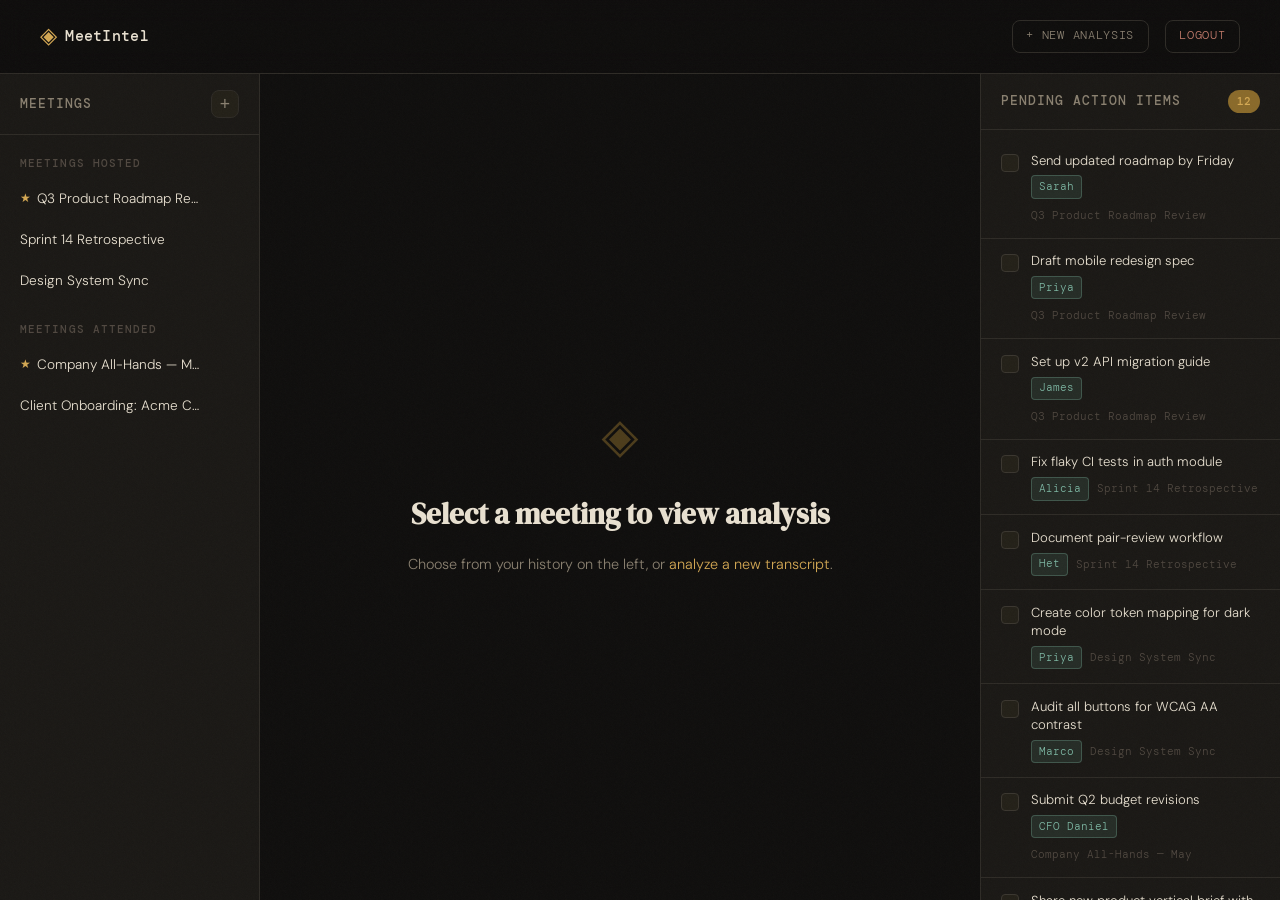
==== templates/dashboard.html @ 48244cc4 "feat: add 3-column dashboard with meeting sidebar, analysis panel, and pending actions" ====
<!DOCTYPE html>
<html lang="en">
<head>
  <meta charset="UTF-8" />
  <meta name="viewport" content="width=device-width, initial-scale=1.0" />
  <title>Dashboard — MeetIntel</title>
  <link rel="preconnect" href="https://fonts.googleapis.com">
  <link href="https://fonts.googleapis.com/css2?family=DM+Serif+Display:ital@0;1&family=DM+Mono:wght@400;500&family=DM+Sans:wght@300;400;500&display=swap" rel="stylesheet">
  <link rel="stylesheet" href="/static/style.css?v=9" />
</head>
<body class="dashboard-page">

  <div class="noise"></div>

  <!-- ── HEADER ── -->
  <header class="site-header">
    <div class="logo">
      <a href="/" style="text-decoration:none;display:flex;align-items:center;gap:0.5rem;color:inherit">
        <span class="logo-mark">◈</span>
        <span class="logo-text">MeetIntel</span>
      </a>
    </div>
    <div class="header-actions">
      <a href="/" class="new-btn">+ New Analysis</a>
      <a href="/logout" class="new-btn" style="color:var(--accent3)">Logout</a>
    </div>
  </header>

  <!-- ── 3-COLUMN LAYOUT ── -->
  <div class="db-layout">

    <!-- LEFT: Meeting History Sidebar -->
    <aside class="db-sidebar" id="db-sidebar">
      <div class="db-sidebar-head">
        <h3 class="db-sidebar-title">Meetings</h3>
        <button class="db-sidebar-new-btn" title="New Analysis" onclick="window.location.href='/'">+</button>
      </div>

      <div class="db-sidebar-scroll">
        <!-- Hosted -->
        <div class="db-sidebar-section">
          <h4 class="db-sidebar-label">Meetings Hosted</h4>
          <ul class="db-meeting-list" id="meetings-hosted"></ul>
        </div>

        <!-- Attended -->
        <div class="db-sidebar-section">
          <h4 class="db-sidebar-label">Meetings Attended</h4>
          <ul class="db-meeting-list" id="meetings-attended"></ul>
        </div>
      </div>
    </aside>

    <!-- CENTER: Analysis View -->
    <main class="db-center" id="db-center">

      <!-- Empty state (default) -->
      <div class="db-empty-state" id="db-empty-state">
        <div class="db-empty-icon">◈</div>
        <h2 class="db-empty-title">Select a meeting to view analysis</h2>
        <p class="db-empty-sub">Choose from your history on the left, or <a href="/">analyze a new transcript</a>.</p>
      </div>

      <!-- Active meeting analysis (hidden by default) -->
      <div class="db-analysis" id="db-analysis" hidden>

        <div class="db-analysis-header">
          <h2 class="db-analysis-meeting-title" id="db-analysis-title">—</h2>
          <div class="db-analysis-meta" id="db-analysis-meta"></div>
        </div>

        <!-- Reuses the exact results-layout structure -->
        <div class="db-analysis-body">

          <div class="db-analysis-left">
            <section class="dash-section">
              <h2 class="section-title"><span class="section-icon">🎤</span> Speakers</h2>
              <div class="speakers-grid" id="db-speakers-grid"></div>
              <div class="speaker-actions-footer">
                <button class="email-speakers-btn" id="db-email-speakers-btn">
                  <div class="btn-progress-fill" id="db-email-btn-progress"></div>
                  <span class="btn-text">Email Speakers</span>
                </button>
              </div>
              <div class="section-divider"></div>
            </section>

            <section class="dash-section">
              <h2 class="section-title"><span class="section-icon">💡</span> Key Topics</h2>
              <div class="topics-wrap" id="db-topics-wrap"></div>
              <div class="section-divider"></div>
            </section>

            <section class="dash-section">
              <h2 class="section-title"><span class="section-icon">✅</span> Decisions Made</h2>
              <div class="decision-list" id="db-decision-list"></div>
              <div class="section-divider"></div>
            </section>

            <section class="dash-section">
              <h2 class="section-title"><span class="section-icon">📋</span> Action Items</h2>
              <div class="action-table-wrap">
                <table class="action-table" id="db-action-table">
                  <thead>
                    <tr><th>#</th><th>Task</th><th>Owner</th><th>Deadline</th></tr>
                  </thead>
                  <tbody id="db-action-tbody"></tbody>
                </table>
              </div>
            </section>
          </div>

          <div class="db-analysis-right">
            <div class="viz-panel" id="db-viz-panel">
              <div class="viz-header">
                <h2 class="section-title" style="margin:0"><span class="section-icon">🔍</span> Highlighted Transcript</h2>
                <div class="viz-legend">
                  <span class="legend-dot speaker-dot"></span>speaker
                  <span class="legend-dot topic-dot"></span>decision
                  <span class="legend-dot decision-dot"></span>action item
                  <span class="legend-dot action-dot"></span>topic
                </div>
              </div>
              <iframe id="db-viz-frame" class="viz-frame"
                srcdoc="<p style='padding:2rem;color:#888;font-family:sans-serif'>Select a meeting to view its highlighted transcript.</p>"></iframe>
            </div>
          </div>

        </div>
      </div>
    </main>

    <!-- RIGHT: Pending Action Items -->
    <aside class="db-actions-panel" id="db-actions-panel">
      <div class="db-actions-head">
        <h3 class="db-sidebar-title">Pending Action Items</h3>
        <span class="db-actions-count" id="db-actions-count">0</span>
      </div>
      <div class="db-actions-scroll" id="db-actions-list">
        <!-- Populated by JS -->
      </div>
    </aside>

  </div>

  <!-- Info Modal -->
  <div class="modal-overlay" id="info-modal-overlay" hidden>
    <div class="email-modal" style="max-width:380px">
      <div class="modal-header">
        <h3>Meeting Info</h3>
        <button class="close-modal" id="close-info-modal">&times;</button>
      </div>
      <div id="info-modal-body" style="font-size:0.88rem;color:var(--text-muted);line-height:1.8"></div>
    </div>
  </div>

  <!-- Toast -->
  <div id="toast" class="toast" hidden></div>

  <script src="/static/dashboard.js?v=1"></script>
</body>
</html>
---- static/style.css ----
/* ============================================================
   MeetIntel — style.css
   Aesthetic: editorial dark, warm ink tones, refined monospace
   ============================================================ */

:root {
  --bg: #0f0e0d;
  --surface: #1a1815;
  --surface2: #232018;
  --border: #2e2b26;
  --border-light: #3a362f;
  --text: #e8e0d0;
  --text-muted: #8a8070;
  --text-dim: #504840;
  --accent: #d4a853;
  --accent-dim: #8a6a2a;
  --accent2: #7eb8a4;
  --accent3: #c17a6a;
  --accent4: #8a9fc4;
  --font-display: 'DM Serif Display', Georgia, serif;
  --font-body: 'DM Sans', system-ui, sans-serif;
  --font-mono: 'DM Mono', 'Courier New', monospace;
  --radius: 8px;
  --radius-lg: 16px;
}

*,
*::before,
*::after {
  box-sizing: border-box;
  margin: 0;
  padding: 0;
}

html {
  font-size: 16px;
}

body {
  background: var(--bg);
  color: var(--text);
  font-family: var(--font-body);
  font-weight: 300;
  line-height: 1.6;
  min-height: 100vh;
  position: relative;
  overflow-x: hidden;
}

/* Noise texture overlay */
.noise {
  pointer-events: none;
  position: fixed;
  inset: 0;
  z-index: 9999;
  opacity: 0.03;
  background-image: url("data:image/svg+xml,%3Csvg viewBox='0 0 256 256' xmlns='http://www.w3.org/2000/svg'%3E%3Cfilter id='noise'%3E%3CfeTurbulence type='fractalNoise' baseFrequency='0.9' numOctaves='4' stitchTiles='stitch'/%3E%3C/filter%3E%3Crect width='100%25' height='100%25' filter='url(%23noise)'/%3E%3C/svg%3E");
  background-size: 128px 128px;
}

/* ---- HEADER ---- */
.site-header {
  display: flex;
  align-items: center;
  justify-content: space-between;
  padding: 1.25rem 2.5rem;
  border-bottom: 1px solid var(--border);
  background: rgba(15, 14, 13, 0.85);
  backdrop-filter: blur(12px);
  position: sticky;
  top: 0;
  z-index: 100;
}

.logo {
  display: flex;
  align-items: center;
  gap: 0.6rem;
}

.logo-mark {
  font-size: 1.4rem;
  color: var(--accent);
  line-height: 1;
}

.logo-text {
  font-family: var(--font-mono);
  font-size: 0.95rem;
  font-weight: 500;
  letter-spacing: 0.02em;
  color: var(--text);
}

.header-tag {
  font-family: var(--font-mono);
  font-size: 0.7rem;
  color: var(--text-muted);
  letter-spacing: 0.08em;
  border: 1px solid var(--border);
  padding: 0.2rem 0.6rem;
  border-radius: 20px;
}

.header-actions {
  display: flex;
  align-items: center;
  gap: 1rem;
}

/* ---- HERO / INPUT PAGE ---- */
.hero {
  max-width: 900px;
  margin: 0 auto;
  padding: 5rem 2rem 4rem;
  display: grid;
  grid-template-columns: 1fr 1.4fr;
  gap: 4rem;
  align-items: start;
}

.hero-text h1 {
  font-family: var(--font-display);
  font-size: 3.2rem;
  line-height: 1.15;
  color: var(--text);
  margin-bottom: 1.2rem;
}

.hero-text h1 em {
  font-style: italic;
  color: var(--accent);
}

.subtitle {
  color: var(--text-muted);
  font-size: 0.95rem;
  line-height: 1.7;
}

/* Input Card */
.input-card {
  background: var(--surface);
  border: 1px solid var(--border);
  border-radius: var(--radius-lg);
  overflow: hidden;
}

/* Tabs */
.tab-bar {
  display: flex;
  border-bottom: 1px solid var(--border);
}

.tab {
  flex: 1;
  padding: 0.85rem 1rem;
  background: none;
  border: none;
  color: var(--text-muted);
  font-family: var(--font-mono);
  font-size: 0.78rem;
  letter-spacing: 0.06em;
  cursor: pointer;
  transition: all 0.2s;
  text-transform: uppercase;
}

.tab:hover {
  color: var(--text);
  background: var(--surface2);
}

.tab.active {
  color: var(--accent);
  background: var(--surface2);
  border-bottom: 2px solid var(--accent);
}

/* Tab panels */
.tab-panel {
  display: none;
  padding: 1.25rem;
}

.tab-panel.active {
  display: block;
}

/* Textarea */
textarea {
  width: 100%;
  height: 260px;
  background: var(--bg);
  border: 1px solid var(--border);
  border-radius: var(--radius);
  color: var(--text);
  font-family: var(--font-mono);
  font-size: 0.8rem;
  line-height: 1.7;
  padding: 1rem;
  resize: vertical;
  outline: none;
  transition: border-color 0.2s;
}

textarea:focus {
  border-color: var(--accent-dim);
}

textarea::placeholder {
  color: var(--text-dim);
}

.char-count {
  text-align: right;
  font-family: var(--font-mono);
  font-size: 0.7rem;
  color: var(--text-dim);
  margin-top: 0.4rem;
}

/* Drop zone */
.drop-zone {
  border: 2px dashed var(--border-light);
  border-radius: var(--radius);
  padding: 3rem 1.5rem;
  text-align: center;
  cursor: pointer;
  transition: all 0.2s;
  min-height: 240px;
  display: flex;
  flex-direction: column;
  align-items: center;
  justify-content: center;
  gap: 0.5rem;
}

.drop-zone:hover,
.drop-zone.drag-over {
  border-color: var(--accent);
  background: rgba(212, 168, 83, 0.04);
}

.drop-icon {
  font-size: 2rem;
  opacity: 0.4;
}

.drop-label {
  font-size: 0.9rem;
  color: var(--text-muted);
}

.drop-sub {
  font-size: 0.8rem;
  color: var(--text-dim);
}

.file-link {
  color: var(--accent);
  cursor: pointer;
  text-decoration: underline;
}

.file-selected {
  font-family: var(--font-mono);
  font-size: 0.75rem;
  color: var(--accent2);
  margin-top: 0.5rem;
}

/* Analyze button */
.analyze-btn {
  display: flex;
  align-items: center;
  justify-content: center;
  gap: 0.5rem;
  width: calc(100% - 2.5rem);
  margin: 0 1.25rem 1.25rem;
  padding: 0.9rem;
  position: relative;
  overflow: hidden;
  z-index: 1;
  background: var(--accent);
  color: #0f0e0d;
  border: none;
  border-radius: var(--radius);
  font-family: var(--font-mono);
  font-size: 0.82rem;
  font-weight: 500;
  letter-spacing: 0.06em;
  text-transform: uppercase;
  cursor: pointer;
  transition: opacity 0.2s, transform 0.15s;
}

.progress-percent {
  display: inline-block;
  min-width: 2.2em;
  text-align: right;
  font-weight: 600;
}

.btn-progress-fill {
  position: absolute;
  top: 0;
  left: 0;
  height: 100%;
  width: 0%;
  background: var(--accent); /* Solid bright gold fill */
  transition: width 0.4s ease;
  z-index: 0;
}

.btn-text,
.btn-spinner {
  position: relative;
  z-index: 2;
}

.analyze-btn:hover {
  opacity: 0.88;
  transform: translateY(-1px);
}

.analyze-btn:active {
  transform: translateY(0);
}

.analyze-btn:disabled {
  opacity: 0.4;
  cursor: not-allowed;
  transform: none;
}

.analyze-btn.is-loading:disabled {
  opacity: 1; /* Stops fading when analyzing */
  background: var(--accent-dim); /* Dark solid gold empty track */
}

/* Spinner */
.spinner {
  display: inline-block;
  width: 14px;
  height: 14px;
  border: 2px solid rgba(0, 0, 0, 0.2);
  border-top-color: #0f0e0d;
  border-radius: 50%;
  animation: spin 0.7s linear infinite;
}

@keyframes spin {
  to {
    transform: rotate(360deg);
  }
}

/* Error box */
.error-box {
  margin: 0 1.25rem 1.25rem;
  padding: 0.75rem 1rem;
  background: rgba(193, 122, 106, 0.1);
  border: 1px solid var(--accent3);
  border-radius: var(--radius);
  color: var(--accent3);
  font-size: 0.82rem;
  font-family: var(--font-mono);
}

/* Footer */
.site-footer {
  text-align: center;
  padding: 2rem;
  color: var(--text-dim);
  font-family: var(--font-mono);
  font-size: 0.72rem;
  letter-spacing: 0.06em;
  border-top: 1px solid var(--border);
  margin-top: 4rem;
}

/* ============================================================
   RESULTS PAGE
   ============================================================ */

body.results-page {
  display: flex;
  flex-direction: column;
  height: 100vh;
  overflow: hidden;
}

.results-layout {
  display: grid;
  grid-template-columns: 1fr 1fr;
  flex: 1;
  overflow: hidden;
  gap: 0;
}

/* Dashboard (left) */
.dashboard {
  overflow-y: auto;
  padding: 2rem;
  border-right: 1px solid var(--border);
  display: flex;
  flex-direction: column;
  gap: 2rem;
}

.dash-section {
  animation: fadeUp 0.4s ease both;
}

@keyframes fadeUp {
  from {
    opacity: 0;
    transform: translateY(12px);
  }

  to {
    opacity: 1;
    transform: translateY(0);
  }
}

.dash-section:nth-child(1) {
  animation-delay: 0.05s;
}

.dash-section:nth-child(2) {
  animation-delay: 0.1s;
}

.dash-section:nth-child(3) {
  animation-delay: 0.15s;
}

.dash-section:nth-child(4) {
  animation-delay: 0.2s;
}

.section-title {
  font-family: var(--font-mono);
  font-size: 0.75rem;
  font-weight: 500;
  letter-spacing: 0.1em;
  text-transform: uppercase;
  color: var(--text-muted);
  margin-bottom: 1rem;
  display: flex;
  align-items: center;
  gap: 0.5rem;
}

/* Speakers */
.speakers-grid {
  display: grid;
  grid-template-columns: repeat(auto-fill, minmax(160px, 1fr));
  gap: 0.75rem;
}

.speaker-card {
  background: var(--surface);
  border: 1px solid var(--border);
  border-radius: var(--radius);
  padding: 1rem;
  transition: border-color 0.2s;
}

.speaker-card:hover {
  border-color: var(--border-light);
}

.speaker-name {
  font-family: var(--font-mono);
  font-size: 0.9rem;
  font-weight: 500;
  color: var(--accent);
  margin-bottom: 0.3rem;
}

.speaker-role {
  font-size: 0.75rem;
  color: var(--text-muted);
  margin-bottom: 0.4rem;
  text-transform: capitalize;
}

.speaker-count {
  font-family: var(--font-mono);
  font-size: 0.7rem;
  color: var(--text-dim);
}

/* Topics */
.topics-wrap {
  display: flex;
  flex-wrap: wrap;
  gap: 0.5rem;
}

.topics-more-btn.inline {
  background: none;
  border: none;
  color: var(--accent);
  font-family: var(--font-mono);
  font-size: 0.75rem;
  cursor: pointer;
  padding: 0 0.2rem;
  margin: 0;
  letter-spacing: 0.04em;
  text-decoration: none;
  align-self: center;
}

.topics-more-btn.inline:hover {
  opacity: 0.75;
}

.topic-chip {
  background: var(--surface2);
  border: 1px solid var(--border);
  border-radius: 20px;
  padding: 0.3rem 0.85rem;
  font-size: 0.8rem;
  color: var(--text);
  transition: all 0.2s;
}

.topic-chip:hover {
  border-color: var(--accent2);
  color: var(--accent2);
}

.topic-chip.high {
  border-color: var(--accent-dim);
  color: var(--accent);
}

/* Decisions */
.decision-list {
  display: flex;
  flex-direction: column;
  gap: 0.6rem;
}

.decision-item {
  background: var(--surface);
  border-left: 3px solid var(--accent2);
  border-radius: 0 var(--radius) var(--radius) 0;
  padding: 0.75rem 1rem;
}

.decision-text {
  font-size: 0.88rem;
  color: var(--text);
  margin-bottom: 0.25rem;
}

.decision-meta {
  font-family: var(--font-mono);
  font-size: 0.7rem;
  color: var(--text-muted);
}

/* Action Items Table */
.action-table-wrap {
  overflow-x: auto;
  border: 1px solid var(--border);
  border-radius: var(--radius);
}

.action-table {
  width: 100%;
  border-collapse: collapse;
  font-size: 0.82rem;
}

.action-table th {
  font-family: var(--font-mono);
  font-size: 0.68rem;
  letter-spacing: 0.08em;
  text-transform: uppercase;
  color: var(--text-muted);
  padding: 0.65rem 1rem;
  text-align: left;
  background: var(--surface2);
  border-bottom: 1px solid var(--border);
}

.action-table td {
  padding: 0.7rem 1rem;
  border-bottom: 1px solid var(--border);
  vertical-align: top;
  color: var(--text);
}

.action-table tr:last-child td {
  border-bottom: none;
}

.action-table tr:hover td {
  background: var(--surface2);
}

.action-table td:first-child {
  font-family: var(--font-mono);
  color: var(--text-dim);
  width: 2.5rem;
}

.owner-tag {
  display: inline-block;
  background: rgba(126, 184, 164, 0.12);
  border: 1px solid rgba(126, 184, 164, 0.3);
  border-radius: 4px;
  padding: 0.1rem 0.45rem;
  font-family: var(--font-mono);
  font-size: 0.7rem;
  color: var(--accent2);
}

.deadline-tag {
  display: inline-block;
  background: rgba(212, 168, 83, 0.1);
  border: 1px solid rgba(212, 168, 83, 0.25);
  border-radius: 4px;
  padding: 0.1rem 0.45rem;
  font-family: var(--font-mono);
  font-size: 0.7rem;
  color: var(--accent);
}

/* Viz Panel (right) */
.viz-panel {
  display: flex;
  flex-direction: column;
  overflow: hidden;
  background: var(--surface);
}

.viz-header {
  padding: 1.25rem 1.5rem;
  border-bottom: 1px solid var(--border);
  display: flex;
  align-items: center;
  justify-content: space-between;
  flex-shrink: 0;
}

.viz-legend {
  display: flex;
  align-items: center;
  gap: 0.75rem;
  font-family: var(--font-mono);
  font-size: 0.68rem;
  color: var(--text-muted);
}

.legend-dot {
  display: inline-block;
  width: 8px;
  height: 8px;
  border-radius: 50%;
  margin-right: 0.25rem;
}

.speaker-dot {
  background: var(--accent);
}

.topic-dot {
  background: var(--accent2);
}

.decision-dot {
  background: var(--accent4);
}

.action-dot {
  background: var(--accent3);
}

.viz-frame {
  flex: 1;
  border: none;
  background: #fff;
  width: 100%;
}

/* Header action buttons */
.export-btn,
.new-btn {
  font-family: var(--font-mono);
  font-size: 0.72rem;
  letter-spacing: 0.06em;
  text-transform: uppercase;
  text-decoration: none;
  padding: 0.4rem 0.85rem;
  border-radius: var(--radius);
  cursor: pointer;
  transition: all 0.2s;
}

.export-btn {
  background: var(--accent);
  color: #0f0e0d;
  border: none;
}

.export-btn:hover {
  opacity: 0.85;
}

.new-btn {
  background: none;
  color: var(--text-muted);
  border: 1px solid var(--border);
}

.new-btn:hover {
  color: var(--text);
  border-color: var(--border-light);
}

.entity-badge {
  font-family: var(--font-mono);
  font-size: 0.72rem;
  color: var(--accent2);
  letter-spacing: 0.05em;
}

/* Skeleton loaders */
.skeleton-card,
.skeleton-pill,
.skeleton-row {
  background: linear-gradient(90deg, var(--surface2) 25%, var(--surface) 50%, var(--surface2) 75%);
  background-size: 200% 100%;
  animation: shimmer 1.4s infinite;
  border-radius: var(--radius);
}

.skeleton-card {
  height: 80px;
}

.skeleton-pill {
  height: 30px;
  width: 100px;
  display: inline-block;
  border-radius: 20px;
  margin: 0.25rem;
}

.skeleton-row {
  height: 40px;
  margin-bottom: 0.5rem;
}

@keyframes shimmer {
  0% {
    background-position: 200% 0;
  }

  100% {
    background-position: -200% 0;
  }
}

/* Empty states */
.empty-state {
  color: var(--text-dim);
  font-size: 0.82rem;
  font-style: italic;
  padding: 0.5rem 0;
}

/* Responsive */
@media (max-width: 900px) {
  .hero {
    grid-template-columns: 1fr;
    padding: 3rem 1.5rem;
    gap: 2rem;
  }

  .results-layout {
    grid-template-columns: 1fr;
    height: auto;
    overflow: auto;
  }

  body.results-page {
    overflow: auto;
    height: auto;
  }

  .viz-frame {
    height: 500px;
  }
}

/* Email Button with Progress */
.email-speakers-btn {
  font-family: var(--font-mono);
  font-size: 0.77rem;
  letter-spacing: 0.06em;
  text-transform: uppercase;
  padding: 0; /* Padding handled by text wrapper for relative positioning */
  height: 38px;
  min-width: 160px;
  border-radius: var(--radius);
  cursor: pointer;
  transition: all 0.2s;
  display: flex;
  align-items: center;
  justify-content: center;
  gap: 0.4rem;
  position: relative;
  overflow: hidden;
  background: var(--surface2);
  color: var(--text-muted);
  border: 1px solid var(--border);
}

.email-speakers-btn:not(:disabled) {
  background: var(--accent2);
  color: #0f0e0d;
  border: none;
}

.email-speakers-btn .btn-text {
  position: relative;
  z-index: 2;
  padding: 0.4rem 0.85rem;
}

.email-speakers-btn .btn-progress-fill {
  position: absolute;
  top: 0;
  left: 0;
  height: 100%;
  width: 0%;
  background: var(--accent); /* Solid bright gold fill */
  transition: width 0.4s ease;
  z-index: 1;
}

/* Shimmer Animation for Progress Bar */
.email-speakers-btn.is-summarizing .btn-progress-fill::after {
  content: "";
  position: absolute;
  top: 0;
  left: 0;
  width: 100%;
  height: 100%;
  background: linear-gradient(
    90deg,
    rgba(255, 255, 255, 0) 0%,
    rgba(255, 255, 255, 0.3) 50%,
    rgba(255, 255, 255, 0) 100%
  );
  animation: shimmer-btn 1.5s infinite;
  z-index: 2;
}

@keyframes shimmer-btn {
  0% { transform: translateX(-100%); }
  100% { transform: translateX(100%); }
}

.email-speakers-btn:disabled {
  opacity: 0.5;
  cursor: not-allowed;
}

.email-speakers-btn.is-summarizing {
  opacity: 1 !important;
  background: var(--surface2) !important;
  border: 1px solid var(--border) !important;
  color: var(--text) !important;
}

.email-speakers-btn:disabled {
  opacity: 0.5;
  cursor: not-allowed;
}

/* Footer for speaker actions */
.speaker-actions-footer {
  display: flex;
  align-items: center;
  gap: 0.75rem;
  margin-top: 1.5rem;
  margin-bottom: 1.5rem;
}

/* Section divider */
.section-divider {
  height: 1px;
  background: var(--border);
  margin-top: 0.5rem;
  margin-bottom: 0;
}

/* Tooltip */
.info-tooltip {
  width: 18px;
  height: 18px;
  border-radius: 50%;
  border: 1px solid var(--text-dim);
  color: var(--text-dim);
  display: flex;
  align-items: center;
  justify-content: center;
  font-size: 0.7rem;
  cursor: help;
  position: relative;
  transition: opacity 0.2s;
}

.info-tooltip.hidden {
  display: none;
}

.info-tooltip:hover::after {
  content: attr(data-tooltip);
  position: absolute;
  top: 50%;
  left: calc(100% + 0.6rem);
  transform: translateY(-50%);
  width: 220px;
  background: var(--surface2);
  border: 1px solid var(--border-light);
  color: var(--text);
  padding: 0.6rem;
  border-radius: 4px;
  font-family: var(--font-body);
  font-size: 0.75rem;
  line-height: 1.4;
  z-index: 1000;
  box-shadow: 0 4px 12px rgba(0, 0, 0, 0.4);
}

/* Modal */
.modal-overlay {
  position: fixed;
  inset: 0;
  background: rgba(15, 14, 13, 0.8);
  backdrop-filter: blur(4px);
  display: none;
  /* Changed from flex to none */
  align-items: center;
  justify-content: center;
  z-index: 1000;
}

.modal-overlay.show {
  display: flex;
}

.email-modal {
  background: var(--surface);
  border: 1px solid var(--border);
  border-radius: var(--radius-lg);
  width: 100%;
  max-width: 450px;
  padding: 1.5rem;
  box-shadow: 0 20px 40px rgba(0, 0, 0, 0.5);
  animation: modalIn 0.3s ease-out;
}

@keyframes modalIn {
  from {
    opacity: 0;
    transform: translateY(20px);
  }

  to {
    opacity: 1;
    transform: translateY(0);
  }
}

.modal-header {
  display: flex;
  justify-content: space-between;
  align-items: center;
  margin-bottom: 1.5rem;
}

.modal-header h3 {
  font-family: var(--font-mono);
  font-size: 0.9rem;
  text-transform: uppercase;
  color: var(--accent);
  letter-spacing: 0.05em;
}

.close-modal {
  background: none;
  border: none;
  font-size: 1.5rem;
  color: var(--text-muted);
  cursor: pointer;
}

.speaker-emails-list {
  max-height: 350px;
  overflow-y: auto;
  margin-bottom: 1.5rem;
  display: flex;
  flex-direction: column;
  gap: 1rem;
  padding-right: 0.5rem;
}

.email-row {
  display: flex;
  flex-direction: column;
  gap: 0.4rem;
}

.email-row label {
  font-family: var(--font-mono);
  font-size: 0.9rem;
  color: var(--text-muted);
}

.email-input {
  background: var(--bg);
  border: 1px solid var(--border);
  border-radius: var(--radius);
  color: var(--text);
  padding: 0.6rem 0.8rem;
  font-family: var(--font-mono);
  font-size: 0.8rem;
  outline: none;
}

.email-input:focus {
  border-color: var(--accent-dim);
}

.email-input.error {
  border-color: var(--accent3);
}

.send-btn {
  width: 100%;
  padding: 0.8rem;
  background: var(--accent);
  color: #0f0e0d;
  border: none;
  border-radius: var(--radius);
  font-family: var(--font-mono);
  font-size: 0.8rem;
  font-weight: 500;
  text-transform: uppercase;
  cursor: pointer;
  transition: all 0.2s;
}

.send-btn:disabled {
  opacity: 0.4;
  cursor: not-allowed;
}

/* Toast */
.toast {
  position: fixed;
  bottom: 2rem;
  left: 50%;
  transform: translateX(-50%);
  background: var(--accent2);
  color: #0f0e0d;
  padding: 0.75rem 1.5rem;
  border-radius: 40px;
  font-family: var(--font-mono);
  font-size: 0.8rem;
  font-weight: 500;
  z-index: 2000;
  box-shadow: 0 8px 24px rgba(0, 0, 0, 0.3);
  animation: toastIn 0.3s ease-out;
}

@keyframes toastIn {
  from {
    opacity: 0;
    transform: translate(-50%, 20px);
  }

  to {
    opacity: 1;
    transform: translate(-50%, 0);
  }
}


/* ============================================================
   DASHBOARD PAGE
   ============================================================ */

body.dashboard-page {
  display: flex;
  flex-direction: column;
  height: 100vh;
  overflow: hidden;
}

/* 3-Column Layout */
.db-layout {
  display: grid;
  grid-template-columns: 260px 1fr 300px;
  flex: 1;
  overflow: hidden;
}

/* ---- LEFT SIDEBAR ---- */
.db-sidebar {
  background: var(--surface);
  border-right: 1px solid var(--border);
  display: flex;
  flex-direction: column;
  overflow: hidden;
}

.db-sidebar-head {
  display: flex;
  align-items: center;
  justify-content: space-between;
  padding: 1rem 1.25rem;
  border-bottom: 1px solid var(--border);
  flex-shrink: 0;
}

.db-sidebar-title {
  font-family: var(--font-mono);
  font-size: 0.8rem;
  font-weight: 500;
  letter-spacing: 0.08em;
  text-transform: uppercase;
  color: var(--text-muted);
}

.db-sidebar-new-btn {
  width: 28px;
  height: 28px;
  border-radius: var(--radius);
  border: 1px solid var(--border);
  background: var(--surface2);
  color: var(--text-muted);
  font-size: 1.1rem;
  cursor: pointer;
  display: flex;
  align-items: center;
  justify-content: center;
  transition: all 0.2s;
}

.db-sidebar-new-btn:hover {
  border-color: var(--accent);
  color: var(--accent);
}

.db-sidebar-scroll {
  overflow-y: auto;
  flex: 1;
  padding: 0.5rem 0;
}

.db-sidebar-section {
  margin-bottom: 0.5rem;
}

.db-sidebar-label {
  font-family: var(--font-mono);
  font-size: 0.68rem;
  font-weight: 500;
  letter-spacing: 0.1em;
  text-transform: uppercase;
  color: var(--text-dim);
  padding: 0.75rem 1.25rem 0.35rem;
}

/* Meeting list items */
.db-meeting-list {
  list-style: none;
}

.db-meeting-item {
  display: flex;
  align-items: center;
  justify-content: space-between;
  padding: 0.6rem 1.25rem;
  cursor: pointer;
  transition: background 0.15s;
  position: relative;
  gap: 0.4rem;
}

.db-meeting-item:hover {
  background: var(--surface2);
}

.db-meeting-item.active {
  background: var(--surface2);
  border-right: 2px solid var(--accent);
}

.db-meeting-content {
  display: flex;
  align-items: center;
  gap: 0.4rem;
  flex: 1;
  min-width: 0;
}

.db-star {
  color: var(--accent);
  font-size: 0.75rem;
  flex-shrink: 0;
}

.db-meeting-name {
  font-size: 0.85rem;
  color: var(--text);
  white-space: nowrap;
  overflow: hidden;
  text-overflow: ellipsis;
}

.db-meeting-menu-btn {
  opacity: 0;
  background: none;
  border: none;
  color: var(--text-muted);
  font-size: 1.1rem;
  cursor: pointer;
  padding: 0 0.3rem;
  border-radius: 4px;
  transition: opacity 0.15s, background 0.15s;
  flex-shrink: 0;
  letter-spacing: 2px;
}

.db-meeting-item:hover .db-meeting-menu-btn {
  opacity: 1;
}

.db-meeting-menu-btn:hover {
  background: var(--border);
}

/* Dropdown menu */
.db-meeting-menu {
  position: absolute;
  top: 100%;
  right: 0.75rem;
  background: var(--surface);
  border: 1px solid var(--border-light);
  border-radius: var(--radius);
  box-shadow: 0 8px 24px rgba(0, 0, 0, 0.4);
  z-index: 50;
  min-width: 160px;
  padding: 0.3rem 0;
  animation: fadeUp 0.15s ease;
}

.db-meeting-menu button {
  display: block;
  width: 100%;
  padding: 0.5rem 1rem;
  background: none;
  border: none;
  color: var(--text);
  font-family: var(--font-body);
  font-size: 0.82rem;
  text-align: left;
  cursor: pointer;
  transition: background 0.1s;
}

.db-meeting-menu button:hover {
  background: var(--surface2);
}

.db-menu-danger {
  color: var(--accent3) !important;
}


/* ---- CENTER PANEL ---- */
.db-center {
  overflow-y: auto;
  display: flex;
  flex-direction: column;
}

/* Empty state */
.db-empty-state {
  flex: 1;
  display: flex;
  flex-direction: column;
  align-items: center;
  justify-content: center;
  gap: 1rem;
  padding: 3rem;
}

.db-empty-icon {
  font-size: 3rem;
  color: var(--accent-dim);
  opacity: 0.5;
}

.db-empty-title {
  font-family: var(--font-display);
  font-size: 1.8rem;
  color: var(--text);
  text-align: center;
}

.db-empty-sub {
  color: var(--text-muted);
  font-size: 0.9rem;
  text-align: center;
}

.db-empty-sub a {
  color: var(--accent);
  text-decoration: none;
}

.db-empty-sub a:hover {
  opacity: 0.8;
}

/* Analysis header */
.db-analysis-header {
  padding: 1.5rem 2rem;
  border-bottom: 1px solid var(--border);
  flex-shrink: 0;
}

.db-analysis-meeting-title {
  font-family: var(--font-display);
  font-size: 1.6rem;
  color: var(--text);
  margin-bottom: 0.4rem;
}

.db-analysis-meta {
  display: flex;
  align-items: center;
  gap: 0.5rem;
  font-family: var(--font-mono);
  font-size: 0.72rem;
  color: var(--text-muted);
  letter-spacing: 0.04em;
}

/* Analysis body: 2-col inside center */
.db-analysis-body {
  display: grid;
  grid-template-columns: 1fr 1fr;
  flex: 1;
  overflow: hidden;
}

.db-analysis-left {
  overflow-y: auto;
  padding: 1.5rem 2rem;
  display: flex;
  flex-direction: column;
  gap: 1.5rem;
  border-right: 1px solid var(--border);
}

.db-analysis-right {
  display: flex;
  flex-direction: column;
  overflow: hidden;
}

.db-analysis-right .viz-panel {
  flex: 1;
  display: flex;
  flex-direction: column;
  border: none;
}

.db-analysis-right .viz-frame {
  flex: 1;
  min-height: 0;
}


/* ---- RIGHT PANEL: PENDING ACTIONS ---- */
.db-actions-panel {
  background: var(--surface);
  border-left: 1px solid var(--border);
  display: flex;
  flex-direction: column;
  overflow: hidden;
}

.db-actions-head {
  display: flex;
  align-items: center;
  justify-content: space-between;
  padding: 1rem 1.25rem;
  border-bottom: 1px solid var(--border);
  flex-shrink: 0;
}

.db-actions-count {
  background: var(--accent-dim);
  color: var(--accent);
  font-family: var(--font-mono);
  font-size: 0.7rem;
  font-weight: 500;
  padding: 0.15rem 0.55rem;
  border-radius: 20px;
  min-width: 1.4rem;
  text-align: center;
}

.db-actions-scroll {
  overflow-y: auto;
  flex: 1;
  padding: 0.5rem 0;
}

/* Action card */
.db-action-card {
  display: flex;
  align-items: flex-start;
  gap: 0.75rem;
  padding: 0.85rem 1.25rem;
  border-bottom: 1px solid var(--border);
  transition: all 0.4s ease;
}

.db-action-card:last-child {
  border-bottom: none;
}

.db-action-card.completing {
  opacity: 0.4;
}

.db-action-card.completing .db-action-task {
  text-decoration: line-through;
  color: var(--text-dim);
}

/* Custom checkbox */
.db-action-check {
  position: relative;
  display: flex;
  align-items: center;
  flex-shrink: 0;
  margin-top: 2px;
  cursor: pointer;
}

.db-action-check input {
  opacity: 0;
  position: absolute;
  width: 0;
  height: 0;
}

.db-action-checkmark {
  width: 18px;
  height: 18px;
  border: 1.5px solid var(--border-light);
  border-radius: 4px;
  display: flex;
  align-items: center;
  justify-content: center;
  transition: all 0.2s;
  background: var(--surface2);
}

.db-action-check input:checked + .db-action-checkmark {
  background: var(--accent2);
  border-color: var(--accent2);
}

.db-action-check input:checked + .db-action-checkmark::after {
  content: "✓";
  color: #0f0e0d;
  font-size: 0.7rem;
  font-weight: bold;
}

.db-action-info {
  display: flex;
  flex-direction: column;
  gap: 0.35rem;
  min-width: 0;
}

.db-action-task {
  font-size: 0.82rem;
  color: var(--text);
  line-height: 1.4;
}

.db-action-from {
  display: flex;
  align-items: center;
  gap: 0.5rem;
  flex-wrap: wrap;
}

.db-action-meeting {
  font-family: var(--font-mono);
  font-size: 0.68rem;
  color: var(--text-dim);
  white-space: nowrap;
  overflow: hidden;
  text-overflow: ellipsis;
}


/* ---- RESPONSIVE ---- */
@media (max-width: 1200px) {
  .db-layout {
    grid-template-columns: 220px 1fr 260px;
  }
}

@media (max-width: 900px) {
  .db-layout {
    grid-template-columns: 1fr;
    grid-template-rows: auto 1fr auto;
    height: auto;
    overflow: auto;
  }

  body.dashboard-page {
    overflow: auto;
    height: auto;
  }

  .db-sidebar {
    border-right: none;
    border-bottom: 1px solid var(--border);
    max-height: 300px;
  }

  .db-actions-panel {
    border-left: none;
    border-top: 1px solid var(--border);
    max-height: 400px;
  }

  .db-analysis-body {
    grid-template-columns: 1fr;
  }

  .db-analysis-left {
    border-right: none;
    border-bottom: 1px solid var(--border);
  }
}
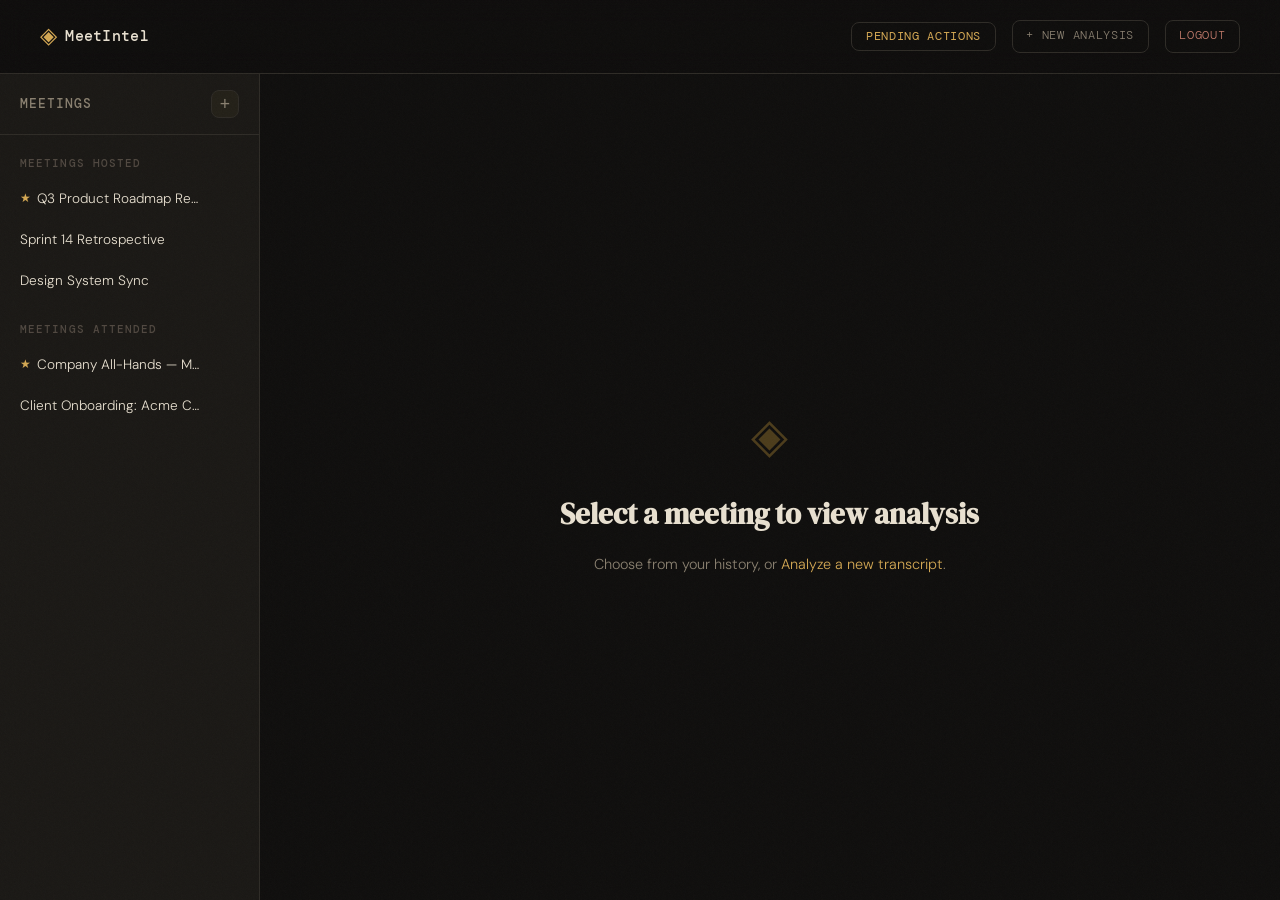
==== commit 4be7669c: "Added dashboard page, fixed pipeline of analysis" ====
--- a/templates/dashboard.html
+++ b/templates/dashboard.html
@@ -1,13 +1,17 @@
 <!DOCTYPE html>
 <html lang="en">
+
 <head>
   <meta charset="UTF-8" />
   <meta name="viewport" content="width=device-width, initial-scale=1.0" />
   <title>Dashboard — MeetIntel</title>
   <link rel="preconnect" href="https://fonts.googleapis.com">
-  <link href="https://fonts.googleapis.com/css2?family=DM+Serif+Display:ital@0;1&family=DM+Mono:wght@400;500&family=DM+Sans:wght@300;400;500&display=swap" rel="stylesheet">
+  <link
+    href="https://fonts.googleapis.com/css2?family=DM+Serif+Display:ital@0;1&family=DM+Mono:wght@400;500&family=DM+Sans:wght@300;400;500&display=swap"
+    rel="stylesheet">
   <link rel="stylesheet" href="/static/style.css?v=9" />
 </head>
+
 <body class="dashboard-page">
 
   <div class="noise"></div>
@@ -21,6 +25,7 @@
       </a>
     </div>
     <div class="header-actions">
+      <button id="header-pending-actions-btn" class="new-btn" style="color:var(--accent)">Pending Actions</button>
       <a href="/" class="new-btn">+ New Analysis</a>
       <a href="/logout" class="new-btn" style="color:var(--accent3)">Logout</a>
     </div>
@@ -58,7 +63,7 @@
       <div class="db-empty-state" id="db-empty-state">
         <div class="db-empty-icon">◈</div>
         <h2 class="db-empty-title">Select a meeting to view analysis</h2>
-        <p class="db-empty-sub">Choose from your history on the left, or <a href="/">analyze a new transcript</a>.</p>
+        <p class="db-empty-sub">Choose from your history, or <a href="/">Analyze a new transcript</a>.</p>
       </div>
 
       <!-- Active meeting analysis (hidden by default) -->
@@ -102,7 +107,12 @@
               <div class="action-table-wrap">
                 <table class="action-table" id="db-action-table">
                   <thead>
-                    <tr><th>#</th><th>Task</th><th>Owner</th><th>Deadline</th></tr>
+                    <tr>
+                      <th>#</th>
+                      <th>Task</th>
+                      <th>Owner</th>
+                      <th>Deadline</th>
+                    </tr>
                   </thead>
                   <tbody id="db-action-tbody"></tbody>
                 </table>
@@ -113,7 +123,8 @@
           <div class="db-analysis-right">
             <div class="viz-panel" id="db-viz-panel">
               <div class="viz-header">
-                <h2 class="section-title" style="margin:0"><span class="section-icon">🔍</span> Highlighted Transcript</h2>
+                <h2 class="section-title" style="margin:0"><span class="section-icon">🔍</span> Highlighted Transcript
+                </h2>
                 <div class="viz-legend">
                   <span class="legend-dot speaker-dot"></span>speaker
                   <span class="legend-dot topic-dot"></span>decision
@@ -144,8 +155,8 @@
   </div>
 
   <!-- Info Modal -->
-  <div class="modal-overlay" id="info-modal-overlay" hidden>
-    <div class="email-modal" style="max-width:380px">
+  <div class="modal-overlay" id="info-modal-overlay">
+    <div class="email-modal" style="max-width:400px">
       <div class="modal-header">
         <h3>Meeting Info</h3>
         <button class="close-modal" id="close-info-modal">&times;</button>
@@ -154,9 +165,29 @@
     </div>
   </div>
 
+  <!-- Delete Confirmation Modal -->
+  <div class="modal-overlay" id="delete-modal-overlay">
+    <div class="email-modal" style="max-width:360px">
+      <div class="modal-header">
+        <h3 style="color:var(--accent2)">Delete Meeting</h3>
+        <button class="close-modal" id="close-delete-modal">&times;</button>
+      </div>
+      <div class="modal-body" style="padding: 0.5rem 0 0;">
+        <p style="color:var(--text-muted); font-size:1rem; margin-bottom: 1.25rem; font-family: var(--font-display); line-height: 1.4;">
+          Confirm delete <span id="delete-meeting-name" class="delete-highlight"></span>?
+        </p>
+        <div style="display:flex; gap:0.75rem; justify-content:flex-end;">
+          <button class="db-cancel-btn" id="cancel-delete-btn" style="padding: 0.5rem 1rem;">Cancel</button>
+          <button class="db-delete-confirm-btn" id="confirm-delete-btn" style="padding: 0.5rem 1rem;">Delete</button>
+        </div>
+      </div>
+    </div>
+  </div>
+
   <!-- Toast -->
   <div id="toast" class="toast" hidden></div>
 
   <script src="/static/dashboard.js?v=1"></script>
 </body>
-</html>
+
+</html>
--- a/static/style.css
+++ b/static/style.css
@@ -13,6 +13,7 @@
   --text-muted: #8a8070;
   --text-dim: #504840;
   --accent: #d4a853;
+  --accent-rgb: 212, 168, 83;
   --accent-dim: #8a6a2a;
   --accent2: #7eb8a4;
   --accent3: #c17a6a;
@@ -998,6 +999,41 @@
   letter-spacing: 0.05em;
 }
 
+/* Info Modal Grid */
+.info-modal-grid {
+  display: flex;
+  flex-direction: column;
+  gap: 1.25rem;
+}
+
+.info-modal-row {
+  display: grid;
+  grid-template-columns: 1fr 1fr;
+  gap: 1.25rem;
+}
+
+.info-modal-item label {
+  display: block;
+  font-family: var(--font-mono);
+  font-size: 0.65rem;
+  text-transform: uppercase;
+  color: var(--text-dim);
+  margin-bottom: 0.35rem;
+  letter-spacing: 0.05em;
+}
+
+.info-modal-value {
+  font-size: 0.9rem;
+  color: var(--text);
+  font-weight: 400;
+}
+
+.info-modal-value.title-value {
+  font-family: var(--font-display);
+  font-size: 1.2rem;
+  color: var(--accent2);
+}
+
 .close-modal {
   background: none;
   border: none;
@@ -1109,12 +1145,21 @@
   overflow: hidden;
 }
 
+body.dashboard-page [hidden] {
+  display: none !important;
+}
+
 /* 3-Column Layout */
 .db-layout {
-  display: grid;
-  grid-template-columns: 260px 1fr 300px;
+  display: flex;
   flex: 1;
   overflow: hidden;
+}
+
+/* Sidebar fixed width */
+.db-sidebar {
+  width: 260px;
+  min-width: 260px;
 }
 
 /* ---- LEFT SIDEBAR ---- */
@@ -1229,6 +1274,18 @@
   white-space: nowrap;
   overflow: hidden;
   text-overflow: ellipsis;
+}
+
+.db-meeting-rename-input {
+  background: var(--surface2);
+  border: 1px solid var(--accent);
+  color: var(--text);
+  font-family: inherit;
+  font-size: 0.85rem;
+  padding: 0.1rem 0.3rem;
+  border-radius: 4px;
+  width: 100%;
+  outline: none;
 }
 
 .db-meeting-menu-btn {
@@ -1291,8 +1348,53 @@
 }
 
 
+.db-cancel-btn {
+  background: transparent;
+  border: 1px solid rgba(255, 255, 255, 0.1);
+  color: var(--text-muted);
+  padding: 0.6rem 1.2rem;
+  border-radius: 6px;
+  cursor: pointer;
+  font-size: 0.85rem;
+  font-weight: 500;
+  transition: all 0.2s ease;
+}
+.db-cancel-btn:hover {
+  background: rgba(255, 255, 255, 0.05);
+  color: var(--text);
+  border-color: rgba(255, 255, 255, 0.2);
+}
+
+.db-delete-confirm-btn {
+  background: #ff4d4d;
+  border: none;
+  color: white;
+  padding: 0.6rem 1.2rem;
+  border-radius: 6px;
+  cursor: pointer;
+  font-size: 0.85rem;
+  font-weight: 600;
+  transition: all 0.2s ease;
+}
+.db-delete-confirm-btn:hover {
+  background: #ff3333;
+  transform: translateY(-1px);
+  box-shadow: 0 4px 12px rgba(255, 77, 77, 0.3);
+}
+.db-delete-confirm-btn:active {
+  transform: translateY(0);
+}
+
+.delete-highlight {
+  color: var(--accent);
+  font-weight: 500;
+  padding: 0 0.2rem;
+}
+
 /* ---- CENTER PANEL ---- */
 .db-center {
+  flex: 1;
+  min-width: 0;
   overflow-y: auto;
   display: flex;
   flex-direction: column;
@@ -1404,6 +1506,18 @@
   display: flex;
   flex-direction: column;
   overflow: hidden;
+  width: 0;
+  min-width: 0;
+  opacity: 0;
+  transition: width 0.5s cubic-bezier(0.4, 0, 0.2, 1),
+              min-width 0.5s cubic-bezier(0.4, 0, 0.2, 1),
+              opacity 0.3s ease 0.15s;
+}
+
+.db-layout.actions-open .db-actions-panel {
+  width: 300px;
+  min-width: 300px;
+  opacity: 1;
 }
 
 .db-actions-head {
@@ -1433,18 +1547,122 @@
   padding: 0.5rem 0;
 }
 
-/* Action card */
+/* Action group */
+.db-action-group {
+  border-bottom: 1px solid var(--border);
+}
+
+.db-action-group-header {
+  display: flex;
+  align-items: center;
+  justify-content: space-between;
+  padding: 0.85rem 1.25rem;
+  background: var(--surface);
+  cursor: pointer;
+  transition: background 0.2s;
+  user-select: none;
+}
+
+.db-action-group-header:hover {
+  background: var(--surface2);
+}
+
+.db-action-group-title {
+  font-size: 0.82rem;
+  font-weight: 500;
+  color: var(--text-muted);
+  white-space: nowrap;
+  overflow: hidden;
+  text-overflow: ellipsis;
+  max-width: 80%;
+}
+
+.db-action-group-arrow {
+  font-family: var(--font-mono);
+  font-size: 1rem;
+  color: var(--text-dim);
+  transition: transform 0.3s ease;
+  transform: rotate(180deg); /* Default inverted ^ */
+  display: inline-block;
+  line-height: 1;
+}
+
+.db-action-group.collapsed .db-action-group-arrow {
+  transform: rotate(0deg);
+}
+
+.db-action-group-content {
+  overflow: hidden;
+  max-height: 1000px;
+  transition: max-height 0.4s ease, opacity 0.3s ease;
+  opacity: 1;
+}
+
+.db-action-group.collapsed .db-action-group-content {
+  max-height: 0;
+  opacity: 0;
+}
+
+/* Action card inside group */
 .db-action-card {
   display: flex;
   align-items: flex-start;
   gap: 0.75rem;
-  padding: 0.85rem 1.25rem;
-  border-bottom: 1px solid var(--border);
+  padding: 0.85rem 1.25rem 0.85rem 2rem; /* Indent */
+  border-bottom: 1px solid var(--border-light);
   transition: all 0.4s ease;
-}
-
-.db-action-card:last-child {
-  border-bottom: none;
+  background: rgba(255,255,255,0.02);
+}
+
+/* Undo Row */
+.db-undo-row {
+  display: flex;
+  align-items: center;
+  justify-content: space-between;
+  width: 100%;
+  font-size: 0.75rem;
+  color: var(--text-muted);
+  position: relative;
+  overflow: hidden;
+}
+
+.db-undo-btn {
+  background: var(--accent-dim);
+  color: var(--accent);
+  border: 1px solid var(--accent);
+  padding: 0.2rem 0.6rem;
+  border-radius: 4px;
+  cursor: pointer;
+  font-size: 0.7rem;
+  font-weight: 600;
+  transition: all 0.2s;
+  z-index: 2;
+}
+
+.db-undo-btn:hover {
+  background: var(--accent);
+  color: #0f0e0d;
+}
+
+.db-undo-progress {
+  position: absolute;
+  bottom: -4px;
+  left: 0;
+  height: 2px;
+  background: var(--accent);
+  width: 100%;
+  animation: undoTimer 3s linear forwards;
+}
+
+@keyframes undoTimer {
+  from { width: 100%; }
+  to { width: 0%; }
+}
+
+.db-action-card.undo-active {
+  background: rgba(var(--accent-rgb), 0.05);
+  border-left: 2px solid var(--accent);
+  padding-left: 1.85rem !important; /* Slightly less indent for undo row */
 }
 
 .db-action-card.completing {
@@ -1529,7 +1747,7 @@
 
 /* ---- RESPONSIVE ---- */
 @media (max-width: 1200px) {
-  .db-layout {
+  .db-layout.actions-open {
     grid-template-columns: 220px 1fr 260px;
   }
 }
